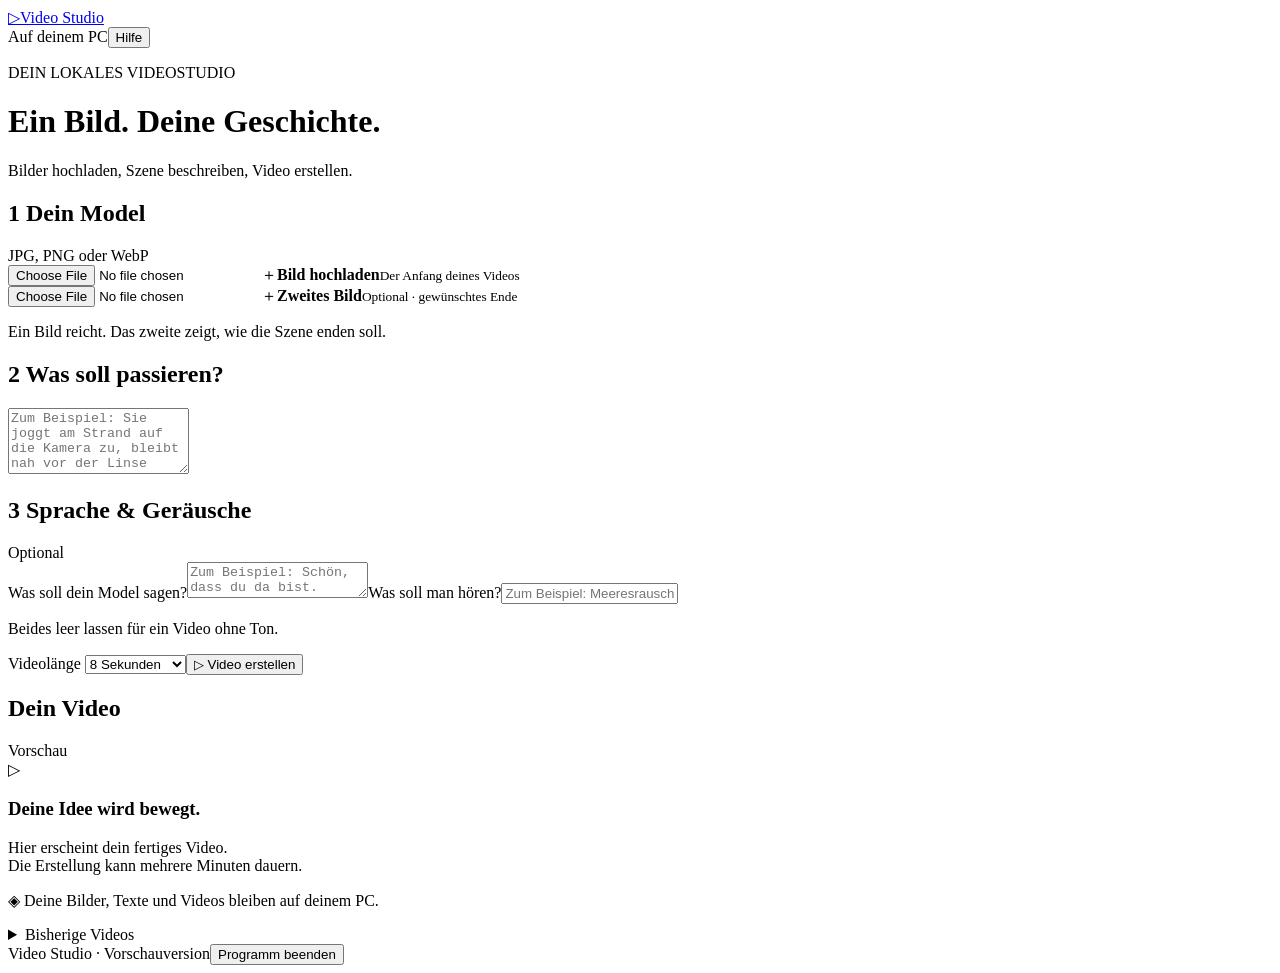
==== web/index.html @ 90bd027f "Erste Vorschau des lokalen Video Studio mit Windows-Installer" ====
<!doctype html>
<html lang="de">
<head>
  <meta charset="utf-8"><meta name="viewport" content="width=device-width,initial-scale=1">
  <title>Video Studio · Lokal</title>
  <link rel="icon" href="/favicon.svg" type="image/svg+xml"><link rel="stylesheet" href="/style.css">
  <script src="/app.js" defer></script>
</head>
<body>
<div class="app">
  <header><a class="brand" href="/" aria-label="Video Studio Startseite"><span class="brand-icon" aria-hidden="true">▷</span>Video Studio</a><div class="header-right"><span class="local"><i></i> Auf deinem PC</span><button class="quiet" id="help-open" type="button">Hilfe</button></div></header>
  <main>
    <div class="intro"><p class="eyebrow">DEIN LOKALES VIDEOSTUDIO</p><h1>Ein Bild. Deine Geschichte.</h1><p>Bilder hochladen, Szene beschreiben, Video erstellen.</p></div>
    <section id="setup-panel" class="setup-panel" hidden aria-labelledby="setup-heading">
      <div><h2 id="setup-heading">Einmal einrichten. Danach lokal erstellen.</h2><p id="setup-description">Die KI-Dateien werden einmal heruntergeladen. Deine Bilder bleiben auf deinem PC.</p><p id="setup-message" role="status"></p><progress id="setup-progress" hidden></progress></div>
      <button class="primary" id="setup-start" type="button">KI einrichten</button>
    </section>
    <div class="workspace">
      <form id="create-form" class="panel editor">
        <section aria-labelledby="pictures-title"><div class="section-heading"><h2 id="pictures-title"><span class="step">1</span> Dein Model</h2><span class="muted small">JPG, PNG oder WebP</span></div>
          <div class="uploads">
            <div class="upload" id="upload-start"><input id="image-start" type="file" accept="image/jpeg,image/png,image/webp"><label for="image-start"><img id="preview-start" alt="Dein Startbild" hidden><span class="upload-empty" id="empty-start"><span class="upload-symbol" aria-hidden="true">＋</span><strong>Bild hochladen</strong><small>Der Anfang deines Videos</small></span><span class="image-label" id="caption-start" hidden>Startbild ändern</span></label><button class="remove" id="remove-start" type="button" aria-label="Startbild entfernen" hidden>×</button></div>
            <div class="upload" id="upload-end"><input id="image-end" type="file" accept="image/jpeg,image/png,image/webp"><label for="image-end"><img id="preview-end" alt="Dein optionales Schlussbild" hidden><span class="upload-empty" id="empty-end"><span class="upload-symbol" aria-hidden="true">＋</span><strong>Zweites Bild</strong><small>Optional · gewünschtes Ende</small></span><span class="image-label" id="caption-end" hidden>Schlussbild ändern</span></label><button class="remove" id="remove-end" type="button" aria-label="Schlussbild entfernen" hidden>×</button></div>
          </div>
          <p class="hint">Ein Bild reicht. Das zweite zeigt, wie die Szene enden soll.</p>
        </section>
        <section aria-labelledby="scene-label"><h2><span class="step">2</span> <label id="scene-label" for="scene">Was soll passieren?</label></h2><textarea id="scene" name="scene" rows="4" maxlength="4000" required placeholder="Zum Beispiel: Sie joggt am Strand auf die Kamera zu, bleibt nah vor der Linse stehen und lächelt verschmitzt."></textarea></section>
        <section class="audio-section" aria-labelledby="audio-title"><div class="section-heading"><h2 id="audio-title"><span class="step">3</span> Sprache &amp; Geräusche</h2><span class="optional">Optional</span></div><label class="field-label" for="speech">Was soll dein Model sagen?</label><textarea id="speech" name="speech" rows="2" maxlength="180" placeholder="Zum Beispiel: Schön, dass du da bist."></textarea><label class="field-label" for="sounds">Was soll man hören?</label><input id="sounds" name="sounds" maxlength="600" placeholder="Zum Beispiel: Meeresrauschen und Schritte im Sand"><p class="hint">Beides leer lassen für ein Video ohne Ton.</p></section>
        <div class="create-footer"><label class="length" for="seconds">Videolänge <select id="seconds" name="seconds"><option value="4">4 Sekunden</option><option value="8" selected>8 Sekunden</option><option value="12">12 Sekunden</option></select></label><button id="generate" class="primary generate" type="submit"><span aria-hidden="true">▷</span> Video erstellen</button></div>
        <p class="error" id="form-error" role="alert" hidden></p>
      </form>
      <aside class="result-column">
        <section class="panel result" aria-labelledby="result-title"><div class="section-heading"><h2 id="result-title">Dein Video</h2><span class="muted small" id="result-meta">Vorschau</span></div>
          <div class="video-stage"><div id="video-placeholder" class="video-placeholder"><div class="placeholder-frame" aria-hidden="true"><span>▷</span></div><h3>Deine Idee wird bewegt.</h3><p>Hier erscheint dein fertiges Video.<br>Die Erstellung kann mehrere Minuten dauern.</p></div><video id="video" controls playsinline preload="metadata" hidden aria-label="Vorschau deines KI-Videos"></video></div>
          <div class="job-status" id="job-status" hidden><div class="status-heading"><span id="status-icon" aria-hidden="true"></span><p id="job-message" role="status" aria-live="polite"></p></div><progress id="job-progress" max="100"></progress><div class="status-bottom"><span id="elapsed" class="muted small"></span><button class="quiet" id="cancel" type="button" hidden>Abbrechen</button></div></div>
          <a id="download" class="primary download" hidden download="Mein-KI-Video.mp4">Video speichern <span aria-hidden="true">↓</span></a>
        </section>
        <p class="privacy"><span aria-hidden="true">◈</span> Deine Bilder, Texte und Videos bleiben auf deinem PC.</p>
        <details id="history-panel" class="history"><summary>Bisherige Videos <span id="history-count"></span></summary><div id="history-list"></div><button id="open-folder" class="quiet" type="button">Videoordner öffnen ↗</button></details>
      </aside>
    </div>
  </main>
  <footer><span>Video Studio <span id="version"></span> · Vorschauversion</span><button id="quit" class="quiet" type="button">Programm beenden</button></footer>
</div>
<dialog id="help"><div class="dialog-heading"><h2>Einfach loslegen</h2><button id="help-close" class="quiet" type="button" aria-label="Hilfe schließen">✕</button></div><ol><li>Ein Startbild hochladen. Ein zweites Bild ist optional und bestimmt die Schlussaufnahme.</li><li>Beschreiben, was die Person tun soll. Kurze, konkrete Szenen funktionieren besser.</li><li>Bei Bedarf gesprochenen Text und Geräusche ergänzen. Dann <strong>Video erstellen</strong>.</li></ol><p>Sprache wird auf Deutsch erzeugt. Wortlaut, Lippenbewegungen und Identität können abweichen. Für lange Sätze ist mehr Videolänge nötig.</p><p>Diese Vorschauversion ist für Windows 10/11 mit NVIDIA-Grafikkarte ab 8 GB Grafikspeicher und mindestens 32 GB Arbeitsspeicher vorgesehen. Geprüft wurde die Videoberechnung auf einer RTX 3060 Ti mit 64 GB Arbeitsspeicher.</p><p id="setup-help">Die einmalige Einrichtung braucht Internet und viel freien Speicher. Danach funktioniert die Erstellung offline.</p><div class="help-actions"><button id="repair" class="secondary" type="button">KI-Dateien prüfen und ergänzen</button><button id="open-log" class="quiet" type="button">Fehlerprotokoll öffnen</button></div><p class="small muted">Berechnung mit WanGP und LTX-2.3. Eigenständiges Frontend, kein offizielles WanGP-Produkt. Lizenzen liegen im Programmordner.</p></dialog>
</body></html>
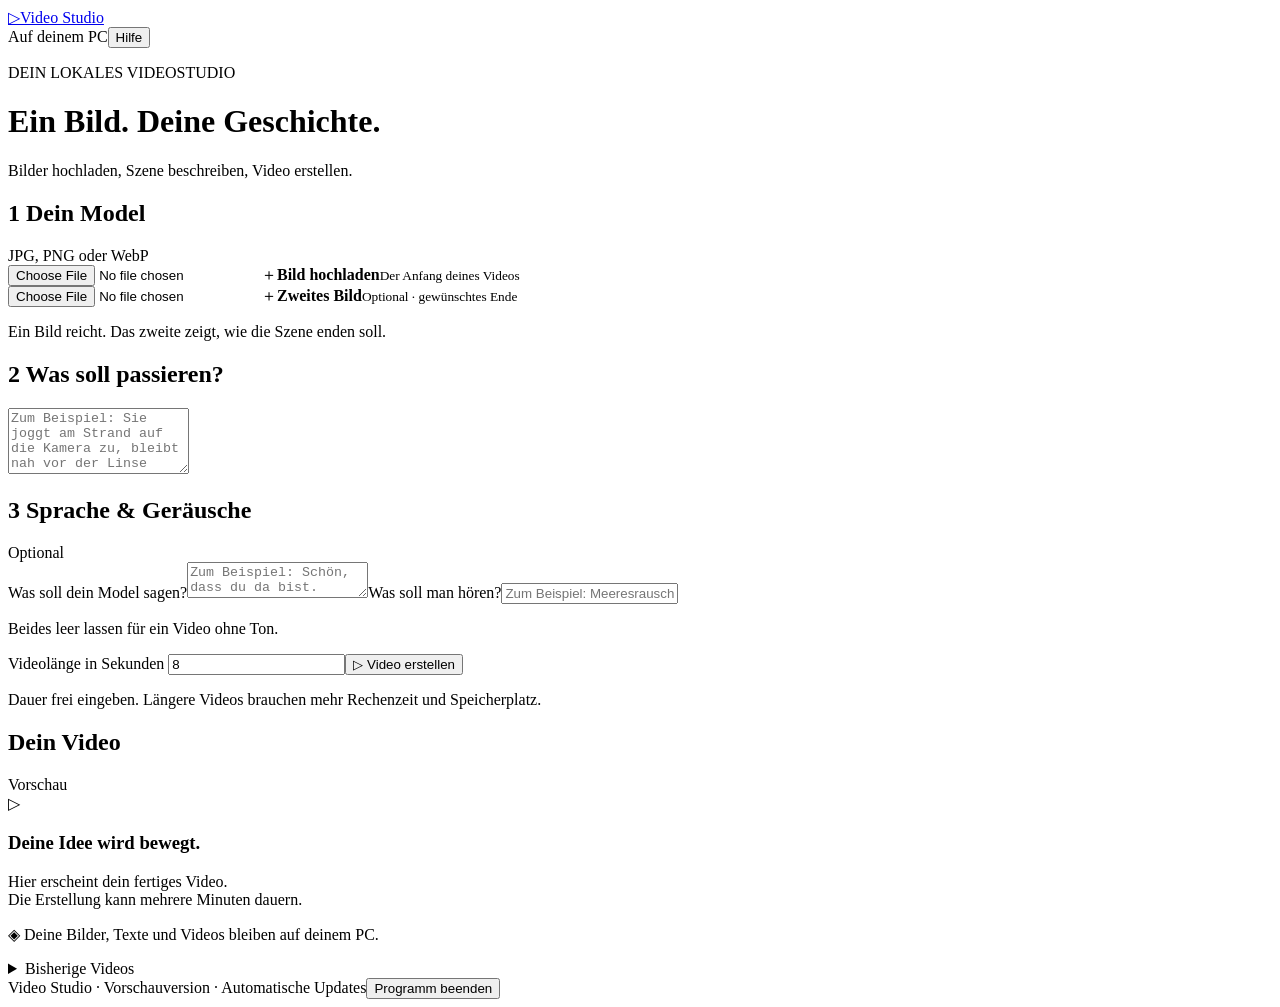
==== commit 400e007f: "Freie Videodauer und signierte automatische Windows-Updates" ====
--- a/web/index.html
+++ b/web/index.html
@@ -25,8 +25,9 @@
           <p class="hint">Ein Bild reicht. Das zweite zeigt, wie die Szene enden soll.</p>
         </section>
         <section aria-labelledby="scene-label"><h2><span class="step">2</span> <label id="scene-label" for="scene">Was soll passieren?</label></h2><textarea id="scene" name="scene" rows="4" maxlength="4000" required placeholder="Zum Beispiel: Sie joggt am Strand auf die Kamera zu, bleibt nah vor der Linse stehen und lächelt verschmitzt."></textarea></section>
-        <section class="audio-section" aria-labelledby="audio-title"><div class="section-heading"><h2 id="audio-title"><span class="step">3</span> Sprache &amp; Geräusche</h2><span class="optional">Optional</span></div><label class="field-label" for="speech">Was soll dein Model sagen?</label><textarea id="speech" name="speech" rows="2" maxlength="180" placeholder="Zum Beispiel: Schön, dass du da bist."></textarea><label class="field-label" for="sounds">Was soll man hören?</label><input id="sounds" name="sounds" maxlength="600" placeholder="Zum Beispiel: Meeresrauschen und Schritte im Sand"><p class="hint">Beides leer lassen für ein Video ohne Ton.</p></section>
-        <div class="create-footer"><label class="length" for="seconds">Videolänge <select id="seconds" name="seconds"><option value="4">4 Sekunden</option><option value="8" selected>8 Sekunden</option><option value="12">12 Sekunden</option></select></label><button id="generate" class="primary generate" type="submit"><span aria-hidden="true">▷</span> Video erstellen</button></div>
+        <section class="audio-section" aria-labelledby="audio-title"><div class="section-heading"><h2 id="audio-title"><span class="step">3</span> Sprache &amp; Geräusche</h2><span class="optional">Optional</span></div><label class="field-label" for="speech">Was soll dein Model sagen?</label><textarea id="speech" name="speech" rows="2" maxlength="8000" placeholder="Zum Beispiel: Schön, dass du da bist."></textarea><label class="field-label" for="sounds">Was soll man hören?</label><input id="sounds" name="sounds" maxlength="600" placeholder="Zum Beispiel: Meeresrauschen und Schritte im Sand"><p class="hint">Beides leer lassen für ein Video ohne Ton.</p></section>
+        <div class="create-footer"><label class="length" for="seconds">Videolänge in Sekunden <input id="seconds" name="seconds" type="number" min="1" step="1" value="8" required aria-describedby="duration-hint"></label><button id="generate" class="primary generate" type="submit"><span aria-hidden="true">▷</span> Video erstellen</button></div>
+        <p class="hint" id="duration-hint">Dauer frei eingeben. Längere Videos brauchen mehr Rechenzeit und Speicherplatz.</p>
         <p class="error" id="form-error" role="alert" hidden></p>
       </form>
       <aside class="result-column">
@@ -40,7 +41,7 @@
       </aside>
     </div>
   </main>
-  <footer><span>Video Studio <span id="version"></span> · Vorschauversion</span><button id="quit" class="quiet" type="button">Programm beenden</button></footer>
+  <footer><span>Video Studio <span id="version"></span> · Vorschauversion · <span id="update-footer">Automatische Updates</span></span><button id="quit" class="quiet" type="button">Programm beenden</button></footer>
 </div>
-<dialog id="help"><div class="dialog-heading"><h2>Einfach loslegen</h2><button id="help-close" class="quiet" type="button" aria-label="Hilfe schließen">✕</button></div><ol><li>Ein Startbild hochladen. Ein zweites Bild ist optional und bestimmt die Schlussaufnahme.</li><li>Beschreiben, was die Person tun soll. Kurze, konkrete Szenen funktionieren besser.</li><li>Bei Bedarf gesprochenen Text und Geräusche ergänzen. Dann <strong>Video erstellen</strong>.</li></ol><p>Sprache wird auf Deutsch erzeugt. Wortlaut, Lippenbewegungen und Identität können abweichen. Für lange Sätze ist mehr Videolänge nötig.</p><p>Diese Vorschauversion ist für Windows 10/11 mit NVIDIA-Grafikkarte ab 8 GB Grafikspeicher und mindestens 32 GB Arbeitsspeicher vorgesehen. Geprüft wurde die Videoberechnung auf einer RTX 3060 Ti mit 64 GB Arbeitsspeicher.</p><p id="setup-help">Die einmalige Einrichtung braucht Internet und viel freien Speicher. Danach funktioniert die Erstellung offline.</p><div class="help-actions"><button id="repair" class="secondary" type="button">KI-Dateien prüfen und ergänzen</button><button id="open-log" class="quiet" type="button">Fehlerprotokoll öffnen</button></div><p class="small muted">Berechnung mit WanGP und LTX-2.3. Eigenständiges Frontend, kein offizielles WanGP-Produkt. Lizenzen liegen im Programmordner.</p></dialog>
+<dialog id="help"><div class="dialog-heading"><h2>Einfach loslegen</h2><button id="help-close" class="quiet" type="button" aria-label="Hilfe schließen">✕</button></div><ol><li>Ein Startbild hochladen. Ein zweites Bild ist optional und bestimmt die Schlussaufnahme.</li><li>Beschreiben, was die Person tun soll. Kurze, konkrete Szenen funktionieren besser.</li><li>Bei Bedarf gesprochenen Text und Geräusche ergänzen. Dann <strong>Video erstellen</strong>.</li></ol><p>Sprache wird auf Deutsch erzeugt. Wortlaut, Lippenbewegungen und Identität können abweichen. Für lange Sätze ist mehr Videolänge nötig.</p><p>Diese Vorschauversion ist für Windows 10/11 mit NVIDIA-Grafikkarte ab 8 GB Grafikspeicher und mindestens 32 GB Arbeitsspeicher vorgesehen. Geprüft wurde die Videoberechnung auf einer RTX 3060 Ti mit 64 GB Arbeitsspeicher.</p><p id="setup-help">Die einmalige Einrichtung braucht Internet und viel freien Speicher. Danach funktioniert die Erstellung offline.</p><p id="update-status" role="status">Automatische Updates werden geprüft.</p><button id="check-updates" class="secondary" type="button">Nach Updates suchen</button><div class="help-actions"><button id="repair" class="secondary" type="button">KI-Dateien prüfen und ergänzen</button><button id="open-log" class="quiet" type="button">Fehlerprotokoll öffnen</button></div><p class="small muted">Berechnung mit WanGP und LTX-2.3. Eigenständiges Frontend, kein offizielles WanGP-Produkt. Lizenzen liegen im Programmordner.</p></dialog>
 </body></html>
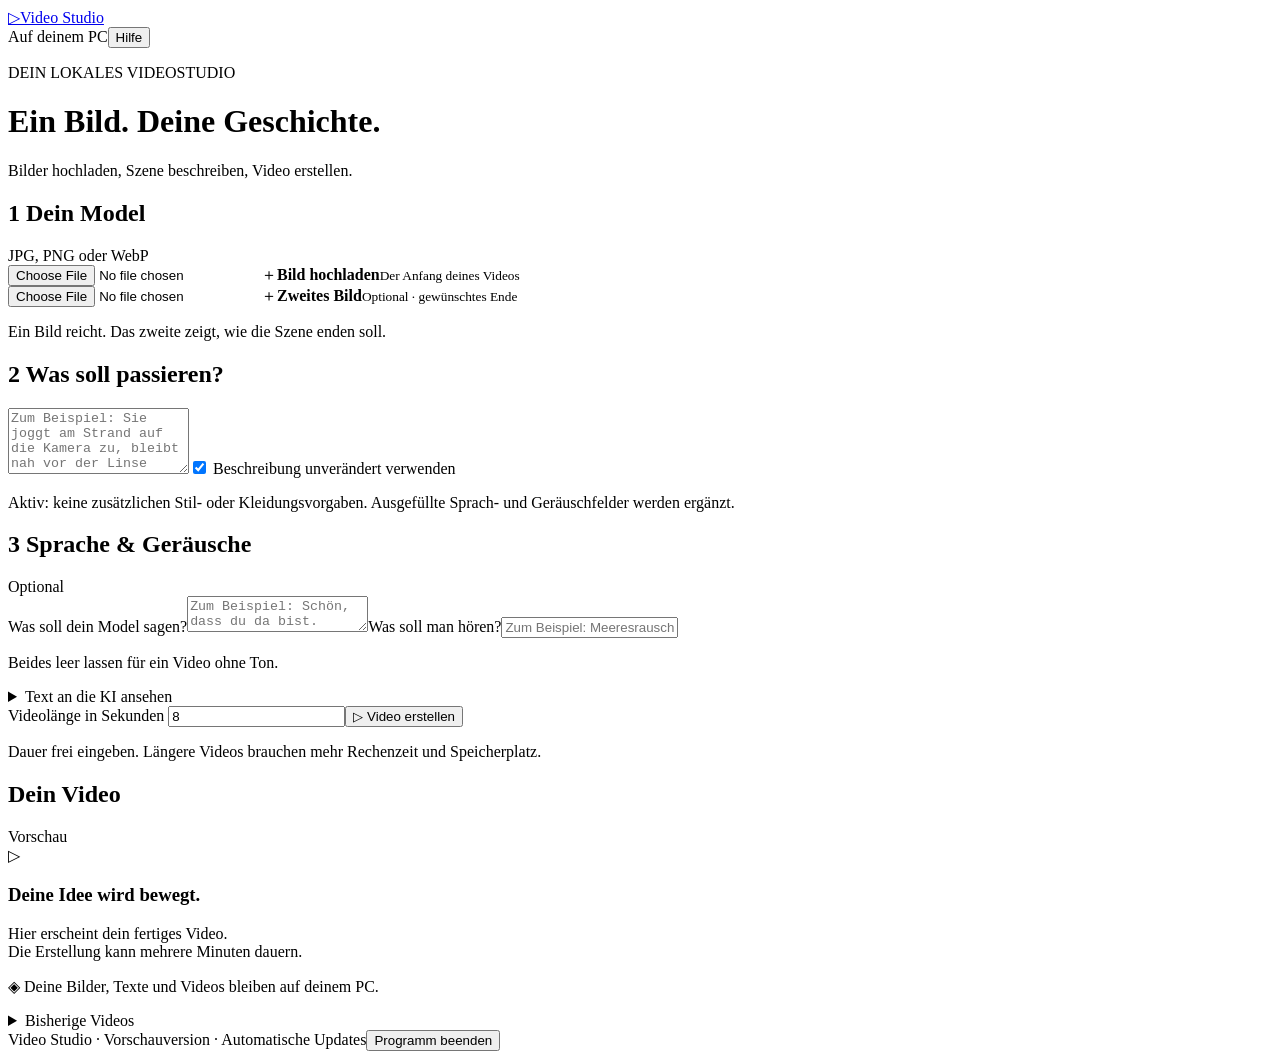
==== commit 8d7a71ea: "Direkte Beschreibung und nachvollziehbare Prompt-Vorschau" ====
--- a/web/index.html
+++ b/web/index.html
@@ -24,8 +24,9 @@
           </div>
           <p class="hint">Ein Bild reicht. Das zweite zeigt, wie die Szene enden soll.</p>
         </section>
-        <section aria-labelledby="scene-label"><h2><span class="step">2</span> <label id="scene-label" for="scene">Was soll passieren?</label></h2><textarea id="scene" name="scene" rows="4" maxlength="4000" required placeholder="Zum Beispiel: Sie joggt am Strand auf die Kamera zu, bleibt nah vor der Linse stehen und lächelt verschmitzt."></textarea></section>
+        <section aria-labelledby="scene-label"><h2><span class="step">2</span> <label id="scene-label" for="scene">Was soll passieren?</label></h2><textarea id="scene" name="scene" rows="4" maxlength="4000" required placeholder="Zum Beispiel: Sie joggt am Strand auf die Kamera zu, bleibt nah vor der Linse stehen und lächelt verschmitzt."></textarea><label class="direct-option" for="direct-prompt"><input id="direct-prompt" type="checkbox" checked> Beschreibung unverändert verwenden</label><p class="hint">Aktiv: keine zusätzlichen Stil- oder Kleidungsvorgaben. Ausgefüllte Sprach- und Geräuschfelder werden ergänzt.</p></section>
         <section class="audio-section" aria-labelledby="audio-title"><div class="section-heading"><h2 id="audio-title"><span class="step">3</span> Sprache &amp; Geräusche</h2><span class="optional">Optional</span></div><label class="field-label" for="speech">Was soll dein Model sagen?</label><textarea id="speech" name="speech" rows="2" maxlength="8000" placeholder="Zum Beispiel: Schön, dass du da bist."></textarea><label class="field-label" for="sounds">Was soll man hören?</label><input id="sounds" name="sounds" maxlength="600" placeholder="Zum Beispiel: Meeresrauschen und Schritte im Sand"><p class="hint">Beides leer lassen für ein Video ohne Ton.</p></section>
+        <details id="prompt-preview" class="prompt-details"><summary>Text an die KI ansehen</summary><textarea id="prompt-preview-text" rows="6" readonly aria-label="Textvorschau für die KI" placeholder="Hier siehst du den Text, der mit diesen Eingaben an die Video-KI geht."></textarea></details>
         <div class="create-footer"><label class="length" for="seconds">Videolänge in Sekunden <input id="seconds" name="seconds" type="number" min="1" step="1" value="8" required aria-describedby="duration-hint"></label><button id="generate" class="primary generate" type="submit"><span aria-hidden="true">▷</span> Video erstellen</button></div>
         <p class="hint" id="duration-hint">Dauer frei eingeben. Längere Videos brauchen mehr Rechenzeit und Speicherplatz.</p>
         <p class="error" id="form-error" role="alert" hidden></p>
@@ -35,6 +36,7 @@
           <div class="video-stage"><div id="video-placeholder" class="video-placeholder"><div class="placeholder-frame" aria-hidden="true"><span>▷</span></div><h3>Deine Idee wird bewegt.</h3><p>Hier erscheint dein fertiges Video.<br>Die Erstellung kann mehrere Minuten dauern.</p></div><video id="video" controls playsinline preload="metadata" hidden aria-label="Vorschau deines KI-Videos"></video></div>
           <div class="job-status" id="job-status" hidden><div class="status-heading"><span id="status-icon" aria-hidden="true"></span><p id="job-message" role="status" aria-live="polite"></p></div><progress id="job-progress" max="100"></progress><div class="status-bottom"><span id="elapsed" class="muted small"></span><button class="quiet" id="cancel" type="button" hidden>Abbrechen</button></div></div>
           <a id="download" class="primary download" hidden download="Mein-KI-Video.mp4">Video speichern <span aria-hidden="true">↓</span></a>
+          <details id="submitted-prompt" class="prompt-details" hidden><summary>Verwendeter Text dieses Auftrags</summary><textarea id="submitted-prompt-text" rows="6" readonly aria-label="Tatsächlich gesendeter Text"></textarea></details>
         </section>
         <p class="privacy"><span aria-hidden="true">◈</span> Deine Bilder, Texte und Videos bleiben auf deinem PC.</p>
         <details id="history-panel" class="history"><summary>Bisherige Videos <span id="history-count"></span></summary><div id="history-list"></div><button id="open-folder" class="quiet" type="button">Videoordner öffnen ↗</button></details>
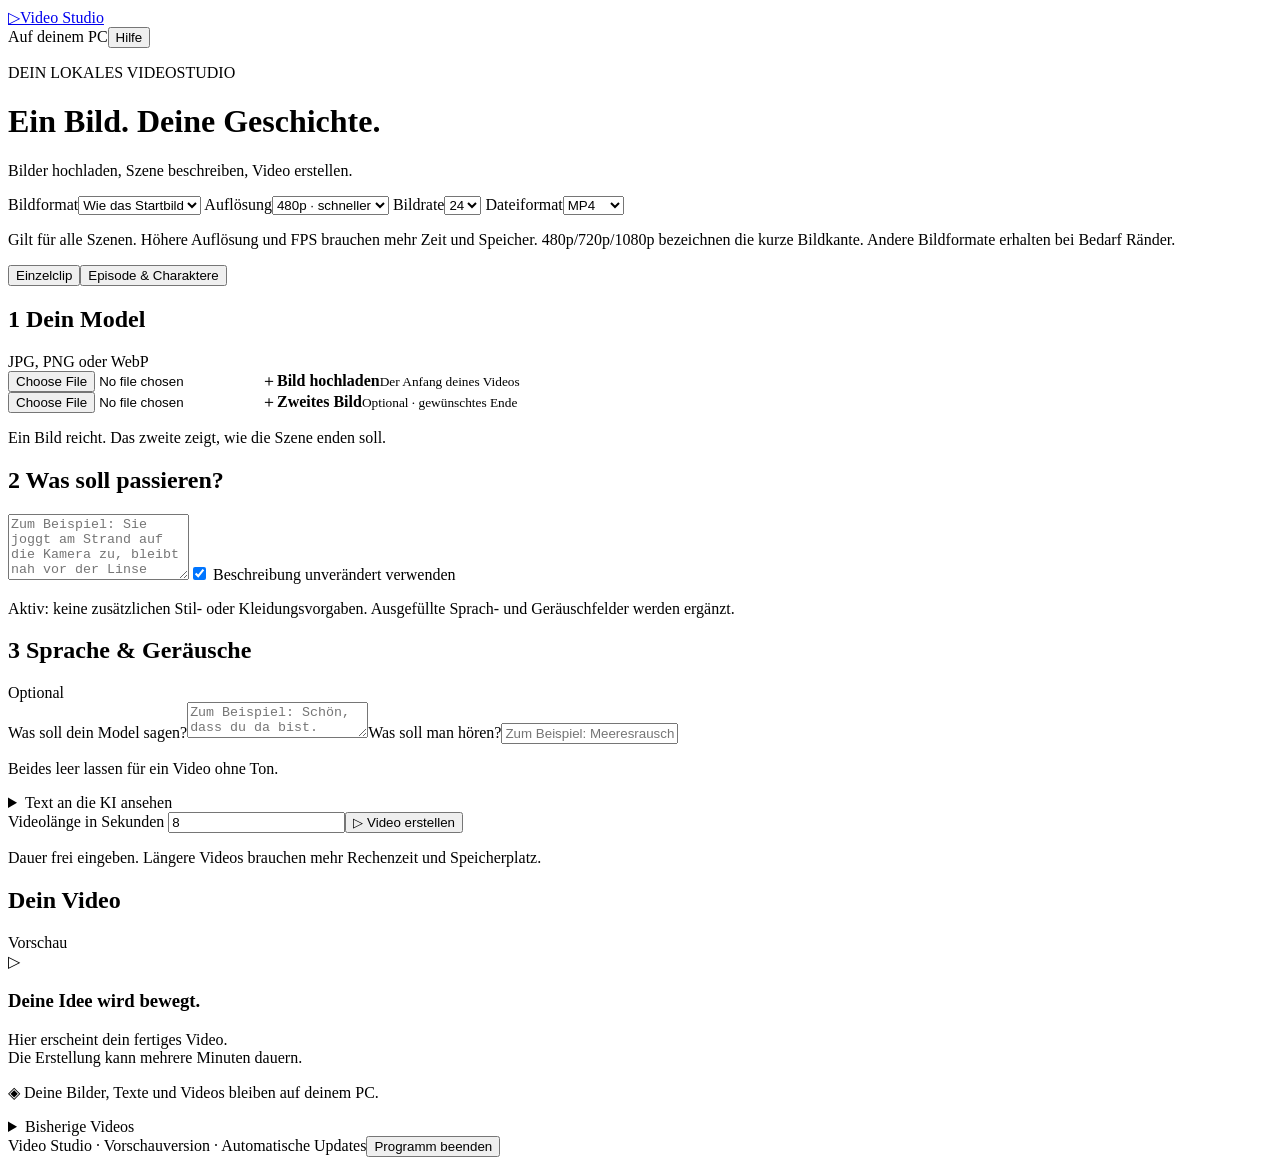
==== commit 06149e5c: "Episodenregie, Charaktervorlagen und einstellbare Videoausgabe" ====
--- a/web/index.html
+++ b/web/index.html
@@ -5,6 +5,7 @@
   <title>Video Studio · Lokal</title>
   <link rel="icon" href="/favicon.svg" type="image/svg+xml"><link rel="stylesheet" href="/style.css">
   <script src="/app.js" defer></script>
+  <script src="/episodes.js" defer></script>
 </head>
 <body>
 <div class="app">
@@ -15,6 +16,14 @@
       <div><h2 id="setup-heading">Einmal einrichten. Danach lokal erstellen.</h2><p id="setup-description">Die KI-Dateien werden einmal heruntergeladen. Deine Bilder bleiben auf deinem PC.</p><p id="setup-message" role="status"></p><progress id="setup-progress" hidden></progress></div>
       <button class="primary" id="setup-start" type="button">KI einrichten</button>
     </section>
+    <div class="output-settings panel" aria-label="Videoeinstellungen">
+      <label>Bildformat<select id="output-aspect"><option value="auto">Wie das Startbild</option><option>16:9</option><option>9:16</option><option>1:1</option><option>4:3</option><option>3:4</option><option>21:9</option></select></label>
+      <label>Auflösung<select id="output-resolution"><option value="480">480p · schneller</option><option value="720">720p · HD</option><option value="1080">1080p · Full HD</option></select></label>
+      <label>Bildrate<select id="output-fps"><option>16</option><option selected>24</option><option>25</option><option>30</option><option>48</option><option>50</option><option>60</option></select></label>
+      <label>Dateiformat<select id="output-container"><option value="mp4">MP4</option><option value="webm">WebM</option></select></label>
+      <p class="hint">Gilt für alle Szenen. Höhere Auflösung und FPS brauchen mehr Zeit und Speicher. 480p/720p/1080p bezeichnen die kurze Bildkante. Andere Bildformate erhalten bei Bedarf Ränder.</p>
+    </div>
+    <div class="mode-switch" role="tablist" aria-label="Erstellungsmodus"><button id="mode-single" type="button" role="tab" aria-selected="true" aria-controls="create-form">Einzelclip</button><button id="mode-episode" type="button" role="tab" aria-selected="false" aria-controls="episode-editor">Episode &amp; Charaktere</button></div>
     <div class="workspace">
       <form id="create-form" class="panel editor">
         <section aria-labelledby="pictures-title"><div class="section-heading"><h2 id="pictures-title"><span class="step">1</span> Dein Model</h2><span class="muted small">JPG, PNG oder WebP</span></div>
@@ -31,10 +40,39 @@
         <p class="hint" id="duration-hint">Dauer frei eingeben. Längere Videos brauchen mehr Rechenzeit und Speicherplatz.</p>
         <p class="error" id="form-error" role="alert" hidden></p>
       </form>
+      <section id="episode-editor" class="panel editor" hidden aria-label="Episodenregie">
+        <div class="section-heading"><h2>Deine Episode</h2><span id="episode-total" class="optional">30 Sekunden · 5 Szenen</span></div>
+        <p class="hint">Ein Kamerawechsel = eine Szene. Die Szenen werden nacheinander erstellt und automatisch verbunden.</p>
+        <label class="field-label" for="episode-title">Titel</label><input id="episode-title" maxlength="120" value="Meine erste Episode">
+        <div class="episode-load"><select id="saved-episodes" aria-label="Gespeicherte Episode"><option value="">Gespeicherte Episode wählen …</option></select><button id="episode-load" class="secondary" type="button">Laden</button><button id="episode-new" class="quiet" type="button">Als neue Folge</button></div>
+        <details class="library-panel"><summary>Charaktere &amp; vorhandene Clips</summary>
+          <p class="hint">Ein gespeichertes Referenzbild hilft bei wiederkehrenden Hauptfiguren. Gesicht, Körper und Bewegung können zwischen Aufnahmen abweichen. Für mehrere Figuren nutze ein gemeinsames Szenenbild.</p>
+          <label class="field-label" for="character-select">Charaktervorlage</label><select id="character-select"><option value="">Neuen Charakter anlegen …</option></select>
+          <label class="field-label" for="character-name">Name</label><input id="character-name" maxlength="100" placeholder="Zum Beispiel: Mara">
+          <label class="field-label" for="character-description">Wiederkehrende Merkmale · optional</label><textarea id="character-description" rows="2" maxlength="1000" placeholder="Zum Beispiel: lange dunkle Haare, rote Jacke. Diese Merkmale werden der Szenenbeschreibung angehängt."></textarea>
+          <label class="field-label" for="character-image">Referenzbild</label><input id="character-image" type="file" accept="image/jpeg,image/png,image/webp"><img id="character-preview" class="reference-thumb" alt="Charakterreferenz" hidden>
+          <button id="character-save" class="secondary" type="button">Charakter speichern</button>
+          <hr><label class="field-label" for="clip-import">Vorhandenes Video importieren · bis 1 GB</label><input id="clip-import" type="file" accept="video/mp4,video/webm,video/quicktime,video/x-matroska,.mkv,.mov">
+          <p id="library-message" class="hint" role="status"></p>
+          <label class="field-label" for="frame-clip">Standbild aus einem Clip übernehmen</label><select id="frame-clip"><option value="">Clip wählen …</option></select>
+          <div class="inline-fields"><label>Zeitpunkt in Sekunden<input id="frame-at" type="number" min="0" step="0.1" value="0"></label><button id="frame-extract" class="secondary" type="button">Standbild holen</button></div>
+          <video id="source-clip" controls playsinline preload="metadata" hidden aria-label="Vorhandener Clip"></video>
+          <div id="frame-result" hidden><img id="frame-image" class="reference-thumb" alt="Übernommenes Standbild"><button id="frame-character" class="quiet" type="button">Als Charakterbild</button><button id="frame-scene" class="quiet" type="button">Neue Szene mit diesem Bild</button></div>
+        </details>
+        <div class="episode-distribute"><label>Gesamtlänge in Sekunden<input id="episode-duration" type="number" min="1" step="1" value="30"></label><button id="episode-distribute" class="secondary" type="button">Auf Szenen verteilen</button></div>
+        <div id="scene-list"></div>
+        <button id="scene-add" class="secondary" type="button">＋ Szene hinzufügen</button>
+        <div class="episode-actions"><button id="episode-save" class="secondary" type="button">Episode speichern</button><button id="episode-generate" class="primary" type="button">▷ Episode erstellen</button></div>
+        <p id="episode-message" class="hint" role="status"></p>
+        <p id="episode-error" class="error" role="alert" hidden></p>
+      </section>
       <aside class="result-column">
         <section class="panel result" aria-labelledby="result-title"><div class="section-heading"><h2 id="result-title">Dein Video</h2><span class="muted small" id="result-meta">Vorschau</span></div>
           <div class="video-stage"><div id="video-placeholder" class="video-placeholder"><div class="placeholder-frame" aria-hidden="true"><span>▷</span></div><h3>Deine Idee wird bewegt.</h3><p>Hier erscheint dein fertiges Video.<br>Die Erstellung kann mehrere Minuten dauern.</p></div><video id="video" controls playsinline preload="metadata" hidden aria-label="Vorschau deines KI-Videos"></video></div>
           <div class="job-status" id="job-status" hidden><div class="status-heading"><span id="status-icon" aria-hidden="true"></span><p id="job-message" role="status" aria-live="polite"></p></div><progress id="job-progress" max="100"></progress><div class="status-bottom"><span id="elapsed" class="muted small"></span><button class="quiet" id="cancel" type="button" hidden>Abbrechen</button></div></div>
+          <div id="render-preview" hidden><p class="field-label">Live-Zwischenbilder</p><img id="render-preview-image" alt="Grobe Zwischenbilder der laufenden KI-Berechnung"><p class="hint">Rohvorschau während der Berechnung. Farben und Details können stark vom fertigen Video abweichen.</p></div>
+          <p id="render-preview-note" class="hint"></p>
+          <div id="shot-progress" aria-label="Fortschritt der Szenen"></div>
           <a id="download" class="primary download" hidden download="Mein-KI-Video.mp4">Video speichern <span aria-hidden="true">↓</span></a>
           <details id="submitted-prompt" class="prompt-details" hidden><summary>Verwendeter Text dieses Auftrags</summary><textarea id="submitted-prompt-text" rows="6" readonly aria-label="Tatsächlich gesendeter Text"></textarea></details>
         </section>
